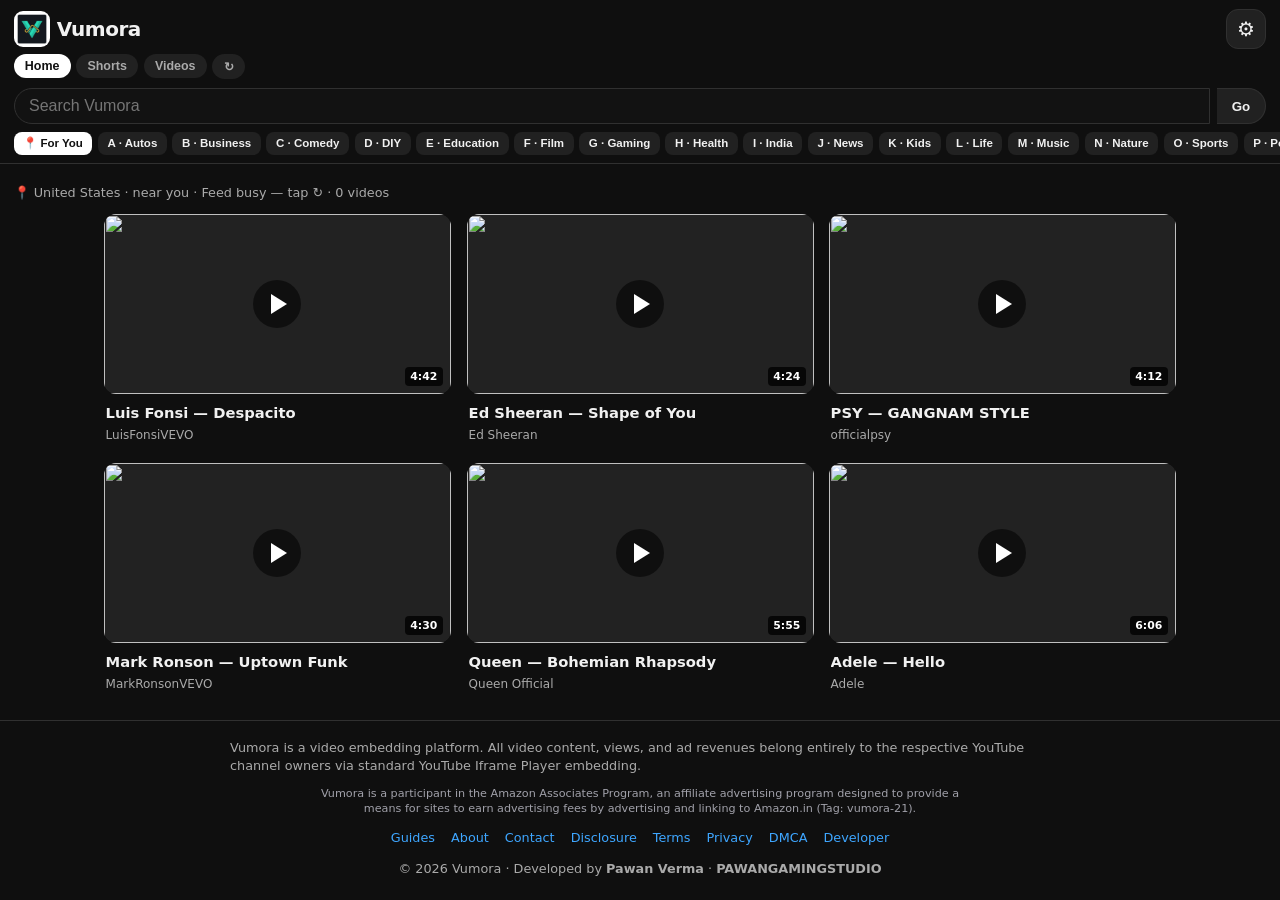
==== index.html @ 06082d38 "Add files via upload" ====
<!DOCTYPE html>
<html lang="en">
<head>
  <meta charset="UTF-8" />
  <meta name="viewport" content="width=device-width, initial-scale=1, viewport-fit=cover" />
  <meta name="theme-color" content="#0f0f0f" />
  <meta name="referrer" content="strict-origin-when-cross-origin" />
  <!-- SECURITY: Content Security Policy — strict self scripts/styles + allowed 3rd party connections -->
  <meta http-equiv="Content-Security-Policy" content="default-src 'self'; script-src 'self'; style-src 'self' 'unsafe-inline'; img-src 'self' https://i.ytimg.com data:; font-src 'self'; connect-src 'self' https://api.piped.private.coffee https://invidious.flokinet.to https://pipedapi.ducks.party https://yewtu.be https://invidious.f5.si https://get.geojs.io https://ipwho.is https://api.country.is; frame-src https://www.youtube-nocookie.com https://www.youtube.com; object-src 'none'; base-uri 'self'; form-action 'self'; frame-ancestors 'self'; manifest-src 'self'; worker-src 'self'; upgrade-insecure-requests" />
  <!-- SECURITY: Permissions Policy -->
  <meta http-equiv="Permissions-Policy" content="camera=(), microphone=(), geolocation=(), payment=(), usb=(), interest-cohort=(), browsing-topics=()" />
  
  <!-- SEO & Social Sharing Meta Tags -->
  <title>Vumora — Watch Trending Videos & Shorts Online Free</title>
  <meta name="description" content="Watch trending videos, shorts, music, and comedy on Vumora. Responsive, fast, location-aware video explorer with smart recommendations." />
  <meta name="keywords" content="vumora, trending videos, youtube shorts, hindi songs, cricket highlights, comedy clips, entertainment, viral videos" />
  <link rel="canonical" href="https://vumora.github.io/" />

  <!-- Open Graph / Facebook / WhatsApp -->
  <meta property="og:type" content="website" />
  <meta property="og:site_name" content="Vumora" />
  <meta property="og:title" content="Vumora — Watch Trending Videos & Shorts Online" />
  <meta property="og:description" content="Fast, seamless video explorer for trending videos, viral shorts, and music." />
  <meta property="og:url" content="https://vumora.github.io/" />
  <meta property="og:image" content="https://vumora.github.io/icon-512.png" />

  <!-- Twitter Card -->
  <meta name="twitter:card" content="summary" />
  <meta name="twitter:title" content="Vumora — Watch Trending Videos & Shorts Online" />
  <meta name="twitter:description" content="Fast, seamless video explorer for trending videos, viral shorts, and music." />
  <meta name="twitter:image" content="https://vumora.github.io/icon-512.png" />

  <!-- JSON-LD Structured Data for Google Search -->
  <script type="application/ld+json">
  {
    "@context": "https://schema.org",
    "@type": "WebSite",
    "name": "Vumora",
    "url": "https://vumora.github.io/",
    "description": "Watch trending videos, shorts, and music online.",
    "potentialAction": {
      "@type": "SearchAction",
      "target": "https://vumora.github.io/#q={search_term_string}",
      "query-input": "required name=search_term_string"
    }
  }
  </script>

  <link rel="manifest" href="manifest.json" />
  <link rel="apple-touch-icon" href="apple-touch-icon.png" />
  <meta name="apple-mobile-web-app-capable" content="yes" />
  <meta name="mobile-web-app-capable" content="yes" />
  <link rel="preconnect" href="https://i.ytimg.com" crossorigin />
  <link rel="preconnect" href="https://www.youtube-nocookie.com" />
  <link rel="preconnect" href="https://www.youtube.com" />
  <link rel="preconnect" href="https://s.ytimg.com" />
  <link rel="dns-prefetch" href="https://api.piped.private.coffee" />
  <link rel="dns-prefetch" href="https://pipedapi.ducks.party" />
  <link rel="dns-prefetch" href="https://invidious.f5.si" />
  <link rel="dns-prefetch" href="https://get.geojs.io" />
  <link rel="dns-prefetch" href="https://ipwho.is" />

  <script src="theme-init.js"></script>
  <link rel="stylesheet" href="style.css?v=26" />
  <style>
    /* Amazon affiliate disclosure bar के साथ ही दिखे — bar छिपा हो तो यह भी छिपा */
    #amzDisclosureNearBar { display: none; }
    body:has(#vumoraAmzBar[style*="display: block"]) #amzDisclosureNearBar { display: block; }

    /* ── FOOTER FIX (21 सितम्बर 2026) ──
       मोबाइल पर लिंक की लाइन स्क्रीन से बाहर निकल रही थी।
       अब लिंक अपने-आप नीचे की लाइन में चले जाएँगे (wrap)। */
    .footer-links { flex-wrap: wrap; row-gap: .45rem; }
    .footer-links a { white-space: nowrap; }
    .site-footer { padding-left: .8rem; padding-right: .8rem; overflow-x: hidden; }
    html.dark .amz-disclosure { color: #a1a1aa; }
  
    @media (max-width: 480px) {
      .footer-links { gap: .5rem .85rem; font-size: .8rem; }
      .site-footer .disclaimer { font-size: .76rem; }
      .amz-disclosure { font-size: .68rem; }
    }
  
    /* ── LIGHT MODE FIX (21 सितम्बर 2026) ──
       दिक्कत: style.css में .watch-dock का background हमेशा #000 (काला) था,
       पर title/meta का रंग theme से आता है। इसलिए LIGHT mode में काला text
       काले dock पर ग़ायब हो जाता था (डार्क mode ठीक था)।
       इलाज: light mode में dock सफ़ेद — dark mode बिल्कुल वैसा ही रहेगा। */
    html.light .watch-dock { background: #ffffff; box-shadow: 0 16px 44px rgba(0, 0, 0, .18); }
    html.light .watch-dock .dock-title { color: #18181b; }
    html.light .watch-dock .dock-meta { color: #52525b; }
    html.light .watch-dock .dock-nowtitle { color: #18181b; }
    /* Settings शीट का Close बटन भी light mode में सफ़ेद-on-सफ़ेद था */
    html.light .dock-close { color: #18181b; background: #f4f4f5; }
  </style>
</head>
<body>
  <div id="ptr" class="ptr" aria-hidden="true">Release to refresh</div>
  <header class="site-header" id="top">
    <div class="header-inner">
      <a class="brand" href="index.html">
        <img class="brand-logo" src="icon-192.png" width="36" height="36" alt="Vumora" />
        <span class="brand-name">Vumora</span>
      </a>
      <button type="button" class="settings-btn" id="settingsBtn" aria-label="Settings">⚙</button>
    </div>
    <nav class="header-nav" aria-label="Format">
      <button type="button" class="nav-btn is-active" data-filter="all" data-i18n="home">Home</button>
      <button type="button" class="nav-btn" data-filter="short" data-i18n="shorts">Shorts</button>
      <button type="button" class="nav-btn" data-filter="long" data-i18n="videos">Videos</button>
      <button type="button" class="nav-btn" id="refreshBtn" title="Refresh">↻</button>
    </nav>
    <form class="search-row" id="searchForm" action="#" autocomplete="off">
      <label class="sr-only" for="search">Search</label>
      <input id="search" type="search" placeholder="Search Vumora" enterkeyhint="search" />
      <button type="submit" class="search-go" aria-label="Search" data-i18n="go">Go</button>
    </form>
    <div id="azBar" class="az-bar" aria-label="Categories"></div>
  </header>

  <div id="settingsSheet" class="settings-sheet hidden" role="dialog" aria-label="Settings">
    <div class="settings-backdrop" id="settingsBackdrop"></div>
    <div class="settings-card">
      <div class="settings-head">
        <strong data-i18n="settings">Settings</strong>
        <button type="button" class="dock-close" id="settingsClose">Close</button>
      </div>
      <label class="set-label" data-i18n="language">Language</label>
      <select id="langSwitch" class="lang-switch" aria-label="Language"></select>
      <label class="set-label" data-i18n="region">Region</label>
      <select id="regionSwitch" class="lang-switch" aria-label="Region"></select>
      <p class="set-note" data-i18n="regionNote"></p>
      <label class="set-label" data-i18n="theme">Theme</label>
      <button type="button" class="theme-switch" id="themeSwitch" aria-label="Dark or light mode"></button>
      <button type="button" id="btnMenuInstall" class="set-link-btn">📲 Install App / Add to Home Screen</button>
      <a class="set-link" href="guides.html" style="color: #ff9900; font-weight: bold;">📝 Shopping Guides & Deals</a>
      <a class="set-link" href="dmca.html" data-i18n="dmca">DMCA</a>
      <a class="set-link" href="terms.html">Terms of Use</a>
      <a class="set-link" href="privacy.html">Privacy Policy</a>
      <a class="set-link" href="developer.html" data-i18n="developer">Developer</a>
    </div>
  </div>

  <!-- INSTALL APP & ADD TO HOME SCREEN MODAL -->
  <div id="installBanner" class="install-banner hidden">
    <div class="install-inner">
      <div class="install-info">
        <img src="icon-192.png" width="40" height="40" class="install-icon" alt="Vumora" />
        <div>
          <strong class="install-title">Vumora App</strong>
          <p class="install-desc">Install Vumora Web App for fast, smooth video experience</p>
        </div>
      </div>
      <div class="install-actions">
        <button type="button" id="btnInstallPwa" class="btn-install-pwa">📲 Install App</button>
        <button type="button" id="btnInstallClose" class="btn-install-close" aria-label="Close">✕</button>
      </div>
    </div>
  </div>

  <!-- Mini player: position:fixed — scroll karne par bhi apni jagah rehta hai, video chalti rehti hai -->
  <div id="watchDock" class="watch-dock hidden" data-mode="top">
    <div class="dock-bar">
      <span class="dock-dot" aria-hidden="true"></span>
      <span class="dock-now" data-i18n="nowPlaying">Now playing</span>
      <span class="dock-nowtitle" id="dockNowTitle"></span>
      <span class="dock-actions">
        <a class="dock-btn dock-wa" id="dockShareWa" href="#" target="_blank" rel="noopener" data-i18n-label="shareWa" aria-label="Share on WhatsApp" title="Share on WhatsApp">💬</a>
        <a class="dock-btn dock-open" id="dockOpen" href="https://www.youtube.com/" target="_blank" rel="noopener" data-i18n-label="openYt" aria-label="Open on YouTube" title="Open on YouTube">↗</a>
        <button type="button" class="dock-btn" id="dockSize" data-i18n-label="bigScreen" aria-label="Big screen" title="Big screen">⤢</button>
        <button type="button" class="dock-btn" id="dockClose" data-i18n-label="closePlayer" aria-label="Close player" title="Close player">✕</button>
      </span>
    </div>
    <div id="dockPlayer" class="dock-player ratio-16x9"></div>
    <div class="dock-info">
      <h2 id="dockTitle" class="dock-title"></h2>
      <p id="dockMeta" class="dock-meta"></p>
      <div class="dock-share-bar">
        <a id="dockWaLink" class="dock-wa-btn" href="#" target="_blank" rel="noopener">🟢 WhatsApp Pe Share Karein</a>
      </div>
    </div>
  </div>

  <main>
    <div id="vumoraShareBar" class="share-bar-wrap" style="display:none;">
      <a id="btnQuickShareWa" class="btn-quick-share-wa" href="#" target="_blank" rel="noopener">
        <span>🟢 Share Video on WhatsApp</span>
      </a>
    </div>
    <p class="amz-disclosure" id="amzDisclosureNearBar">
      🛍️ ये Amazon.in के affiliate लिंक हैं (Tag: <strong>vumora-21</strong>) — ख़रीदने पर हमें छोटा कमीशन मिलता है, आपको कोई अतिरिक्त ख़र्च नहीं। <a href="disclosure.html">विवरण</a>
    </p>
    <div id="vumoraAmzBar" class="amz-bar-wrap" style="display:none;"></div>
    <p class="status-bar" id="statusBar">Ready</p>
    <section id="videoGrid" class="video-grid" aria-label="Feed"></section>
    <p id="emptyState" class="empty-state hidden">No results.</p>
    <div id="scrollSentinel" class="sentinel" aria-hidden="true"></div>
  </main>

  <div id="shortsReel" class="shorts-reel hidden" aria-modal="true" role="dialog">
    <button type="button" class="reel-close" id="reelClose" aria-label="Close shorts">×</button>
    <div id="reelTrack" class="reel-track"></div>
  </div>

  <footer class="site-footer">
    <p class="disclaimer">
      Vumora is a video embedding platform. All video content, views, and ad revenues belong entirely to the respective YouTube channel owners via standard YouTube Iframe Player embedding.
    </p>
    <p class="amz-disclosure">
      Vumora is a participant in the Amazon Associates Program, an affiliate advertising program designed to provide a means for sites to earn advertising fees by advertising and linking to Amazon.in (Tag: vumora-21).
    </p>
    <p class="footer-links">
      <a href="guides.html">Guides</a>
      <a href="about.html">About</a>
      <a href="contact.html">Contact</a>
      <a href="disclosure.html">Disclosure</a>
      <a href="terms.html">Terms</a>
      <a href="privacy.html">Privacy</a>
      <a href="dmca.html">DMCA</a>
      <a href="developer.html">Developer</a>
    </p>
    <p class="copy">© <span id="year"></span> Vumora · Developed by <strong>Pawan Verma</strong> · <strong>PAWANGAMINGSTUDIO</strong></p>
  </footer>
  <script src="script.js?v=28" defer></script>
</body>
</html>
---- style.css ----
:root, html.dark {
  --bg: #0f0f0f;
  --elev: #212121;
  --card: #1a1a1a;
  --line: #303030;
  --text: #f1f1f1;
  --muted: #aaa;
  --red: #e11d48;
  --header: #0f0f0f;
  --search: #121212;
  --link: #3ea6ff;
  --radius: 12px;
  --safe: env(safe-area-inset-bottom, 0px);
}

html.light {
  --bg: #f4f4f5;
  --elev: #ffffff;
  --card: #ffffff;
  --line: #e4e4e7;
  --text: #18181b;
  --muted: #52525b;
  --red: #e11d48;
  --header: #ffffff;
  --search: #ffffff;
  --link: #0369a1;
}

*, *::before, *::after { box-sizing: border-box; }

/* NOTE: html/body par overflow-y:auto / touch-action:pan-y nahi rakhte —
   warna sticky header toot jata hai aur horizontal chip bar swipe nahi hoti. */
html { overflow-x: clip; }

body {
  margin: 0;
  background: var(--bg);
  color: var(--text);
  font-family: Roboto, system-ui, -apple-system, Segoe UI, Arial, sans-serif;
  font-size: 16px;
  line-height: 1.4;
  min-height: 100%;
  overflow-x: clip;
  /* player ke peeche content chhupna nahi chahiye (mini = neeche, top = upar) */
  padding-top: var(--dock-top, 0px);
  padding-bottom: var(--dock-space, 0px);
  transition: padding-top .18s ease, padding-bottom .18s ease;
  -webkit-text-size-adjust: 100%;
}

body.lock { overflow: hidden; }

img, iframe { border: 0; max-width: 100%; }
a { color: var(--link); text-decoration: none; }

.sr-only {
  position: absolute; width: 1px; height: 1px; overflow: hidden; clip: rect(0,0,0,0);
}

.ptr {
  position: sticky;
  top: 0;
  z-index: 70;
  height: 0;
  overflow: hidden;
  display: flex;
  align-items: flex-end;
  justify-content: center;
  color: var(--muted);
  font-size: 0.78rem;
  font-weight: 700;
  pointer-events: none;
  background: var(--header);
}
.ptr.show { height: 36px; padding-bottom: 6px; }

.site-header {
  position: sticky;
  top: 0;
  z-index: 50;
  background: var(--header);
  border-bottom: 1px solid var(--line);
}

.header-inner {
  display: flex;
  align-items: center;
  justify-content: space-between;
  padding: 0.55rem 0.85rem 0.3rem;
  gap: 0.5rem;
}

.brand {
  display: flex;
  align-items: center;
  gap: 0.45rem;
  color: var(--text);
  font-weight: 800;
  letter-spacing: -0.03em;
}

.brand-logo {
  width: 36px;
  height: 36px;
  border-radius: 9px;
  object-fit: cover;
  background: #12141a;
}

.brand-name { font-size: 1.25rem; }

.header-nav {
  display: flex;
  gap: 0.35rem;
  align-items: center;
  flex-wrap: nowrap;
  padding: 0 0.85rem 0.35rem;
}
.settings-btn {
  appearance: none;
  border: 1px solid var(--line);
  background: var(--elev);
  color: var(--text);
  width: 40px;
  height: 40px;
  border-radius: 12px;
  font-size: 1.25rem;
  cursor: pointer;
  flex: 0 0 auto;
}
.settings-sheet {
  position: fixed;
  inset: 0;
  z-index: 100;
  display: flex;
  align-items: flex-end;
  justify-content: center;
}
.settings-sheet.hidden { display: none !important; }
.settings-backdrop {
  position: absolute;
  inset: 0;
  background: rgba(0,0,0,.5);
}
.settings-card {
  position: relative;
  width: 100%;
  max-width: 420px;
  background: var(--elev);
  border: 1px solid var(--line);
  border-radius: 16px 16px 0 0;
  padding: 1rem 1rem calc(1.2rem + var(--safe));
  display: flex;
  flex-direction: column;
  gap: 0.55rem;
}
.settings-head {
  display: flex;
  justify-content: space-between;
  align-items: center;
  margin-bottom: 0.25rem;
}
.set-label { font-size: 0.78rem; color: var(--muted); font-weight: 700; }
.set-note { margin: -0.15rem 0 0.35rem; font-size: 0.72rem; color: var(--muted); }
.set-link {
  background: var(--bg);
  color: var(--text) !important;
  border-radius: 10px;
  padding: 0.65rem 0.75rem;
  font-weight: 700;
  text-decoration: none !important;
}

.nav-btn, .search-go, .az-chip, .dock-close {
  appearance: none;
  border: 0;
  cursor: pointer;
  font-weight: 700;
}

.nav-btn {
  background: var(--elev);
  color: var(--muted);
  border-radius: 999px;
  padding: 0.32rem 0.7rem;
  font-size: 0.78rem;
}

.nav-btn.is-active { background: #fff; color: #111; }

.search-row {
  display: flex;
  gap: 0.4rem;
  padding: 0.25rem 0.85rem 0.45rem;
}

#search {
  flex: 1;
  min-width: 0;
  background: var(--search);
  border: 1px solid var(--line);
  color: var(--text);
  border-radius: 40px 0 0 40px;
  padding: 0.5rem 0.9rem;
  font-size: 16px;
  outline: none;
}

.search-go {
  background: var(--elev);
  color: var(--text);
  border: 1px solid var(--line);
  border-left: 0;
  border-radius: 0 40px 40px 0;
  padding: 0 0.95rem;
}

.theme-switch {
  appearance: none;
  flex: 0 0 auto;
  width: 46px;
  height: 26px;
  border: 1px solid var(--line);
  border-radius: 999px;
  background: var(--elev);
  position: relative;
  cursor: pointer;
  padding: 0;
}
.theme-switch::after {
  content: "";
  position: absolute;
  top: 3px;
  left: 3px;
  width: 18px;
  height: 18px;
  border-radius: 50%;
  background: #fbbf24;
  transition: transform 0.18s ease;
}
html.light .theme-switch::after {
  transform: translateX(20px);
  background: #0f172a;
}

.az-bar {
  display: flex;
  flex-wrap: nowrap;
  gap: 0.35rem;
  overflow-x: auto;
  overflow-y: hidden;
  padding: 0 0.85rem 0.5rem;
  -webkit-overflow-scrolling: touch;
  touch-action: pan-x;
  scrollbar-width: none;
}
.az-bar::-webkit-scrollbar { display: none; }

.az-chip {
  flex: 0 0 auto;
  background: var(--elev);
  color: var(--text);
  border-radius: 8px;
  padding: 0.28rem 0.6rem;
  font-size: 0.72rem;
  white-space: nowrap;
}
.az-chip.is-active { background: #fff; color: #111; }
.az-for-you { background: var(--red); color: #fff; }
.az-for-you.is-active { background: #fff; color: #111; }

.more-menu { position: relative; margin: 0; }
.more-sum {
  list-style: none;
  cursor: pointer;
  background: var(--elev);
  color: var(--text);
  border-radius: 8px;
  width: 28px;
  height: 26px;
  display: flex;
  align-items: center;
  justify-content: center;
  font-size: 0.95rem;
}
.more-sum::-webkit-details-marker { display: none; }
.more-panel {
  position: absolute;
  right: 0;
  top: 120%;
  z-index: 80;
  min-width: 180px;
  background: var(--elev);
  border: 1px solid var(--line);
  border-radius: 10px;
  padding: 0.55rem;
  display: flex;
  flex-direction: column;
  gap: 0.4rem;
  box-shadow: 0 8px 24px rgba(0,0,0,.35);
}
.more-panel a {
  color: var(--text) !important;
  font-weight: 700;
  font-size: 0.85rem;
  text-decoration: none !important;
}
.lang-switch {
  width: 100%;
  background: var(--bg);
  color: var(--text);
  border: 1px solid var(--line);
  border-radius: 8px;
  padding: 0.32rem 0.45rem;
  font-size: 0.78rem;
  font-weight: 700;
}

/* ---------------- Mini player (FIXED) ----------------
   Pehle ye position:sticky tha, isi wajah se scroll karte hi
   chalti hui video bhi scroll ho jati thi. Ab fixed hai:
   page scroll ho ya na ho, player apni jagah rehta hai. */
.watch-dock {
  position: fixed;
  right: 14px;
  bottom: calc(14px + var(--safe));
  z-index: 95;
  width: min(400px, calc(100vw - 28px));
  background: #000;
  border: 1px solid var(--line);
  border-radius: 14px;
  overflow: hidden;
  box-shadow: 0 16px 44px rgba(0, 0, 0, .55);
  display: flex;
  flex-direction: column;
  animation: dockIn .18s ease;
  will-change: transform;
}
.watch-dock.hidden { display: none !important; }

/* Upar wala player (mobile default): screen ke TOP par fixed — YouTube app jaisa */
.watch-dock[data-mode="top"] {
  top: 0;
  bottom: auto;
  left: 0;
  right: 0;
  width: 100%;
  border-radius: 0 0 14px 14px;
  border-top: 0;
  border-left: 0;
  border-right: 0;
  animation: dockDropIn .18s ease;
}
.watch-dock[data-mode="top"] .dock-player { max-height: 40vh; }
.watch-dock[data-mode="top"] .dock-info { display: none; }

@keyframes dockDropIn {
  from { opacity: 0; transform: translateY(-14px); }
  to { opacity: 1; transform: none; }
}

.watch-dock[data-mode="wide"] {
  right: auto;
  left: 50%;
  transform: translateX(-50%);
  width: min(940px, calc(100vw - 28px));
  animation: none;
}

@keyframes dockIn {
  from { opacity: 0; transform: translateY(14px); }
  to { opacity: 1; transform: none; }
}

.dock-bar {
  display: flex;
  align-items: center;
  gap: .45rem;
  padding: .26rem .32rem .26rem .6rem;
  background: var(--elev);
  border-bottom: 1px solid var(--line);
  cursor: default;
}
.dock-dot {
  width: 8px;
  height: 8px;
  border-radius: 50%;
  background: var(--red);
  animation: dockPulse 1.6s ease-in-out infinite;
}
@keyframes dockPulse { 0%, 100% { opacity: 1; } 50% { opacity: .3; } }
.dock-now { font-size: .72rem; font-weight: 800; color: var(--muted); flex: 0 0 auto; }
.dock-nowtitle {
  flex: 1 1 auto;
  min-width: 0;
  overflow: hidden;
  text-overflow: ellipsis;
  white-space: nowrap;
  font-size: .76rem;
  font-weight: 700;
}
.dock-open { text-decoration: none; font-size: .95rem; }
.dock-actions { margin-left: auto; display: flex; gap: .3rem; flex: 0 0 auto; }
.dock-btn {
  appearance: none;
  border: 1px solid var(--line);
  background: var(--bg);
  color: var(--text);
  width: 30px;
  height: 30px;
  border-radius: 9px;
  font-size: .85rem;
  cursor: pointer;
  display: flex;
  align-items: center;
  justify-content: center;
  padding: 0;
}
.dock-btn:active { transform: scale(.93); }

.dock-player {
  position: relative;
  width: 100%;
  background: #111 center / cover no-repeat;
}
.watch-dock[data-mode="mini"] .dock-player { max-height: 42vh; }
.watch-dock[data-mode="wide"] .dock-player { max-height: 62vh; }

.dock-info { padding: .55rem .7rem .7rem; }
.watch-dock[data-mode="mini"] .dock-info { display: none; }
.watch-dock[data-mode="mini"] .dock-title { font-size: .82rem; }
.watch-dock[data-mode="mini"] .dock-nowtitle { display: none; }

.dock-player iframe, .reel-slide iframe {
  position: absolute;
  inset: 0;
  width: 100%;
  height: 100%;
  display: block;
  border: 0;
}

.dock-fallback {
  position: absolute;
  inset: 0;
  display: flex;
  align-items: center;
  justify-content: center;
  z-index: 1;
}

.ratio-16x9 { aspect-ratio: 16 / 9; }
.ratio-9x16 { aspect-ratio: 9 / 16; }

@media (max-width: 640px) {
  /* mobile: player hamesha UPAR (YouTube app jaisa). Bada mode = thoda bada player. */
  .watch-dock {
    right: 0;
    left: 0;
    top: 0;
    bottom: auto;
    padding-top: env(safe-area-inset-top, 0px);
    width: 100%;
    border-radius: 0 0 14px 14px;
    border-top: 0;
    border-left: 0;
    border-right: 0;
  }
  .watch-dock[data-mode="top"] .dock-player { max-height: 38vh; }
  .watch-dock[data-mode="wide"] {
    right: 0;
    left: 0;
    top: 0;
    bottom: auto;
    transform: none;
    width: 100%;
    border-radius: 0 0 14px 14px;
    animation: dockDropIn .18s ease;
  }
  .watch-dock[data-mode="wide"] .dock-player { max-height: 46vh; }
  .watch-dock .dock-now { display: none; }
  .dock-info { padding: .5rem .7rem .6rem; }
  .dock-title { font-size: .92rem; margin-bottom: .15rem; }
}

.dock-title { margin: 0 0 0.2rem; font-size: 1rem; }
.dock-meta { margin: 0 0 0.5rem; color: var(--muted); font-size: 0.8rem; }

.dock-close {
  background: var(--elev);
  color: #fff;
  border-radius: 8px;
  padding: 0.35rem 0.7rem;
  font-size: 0.8rem;
}

.status-bar {
  margin: 0;
  padding: 0.55rem 0.85rem 0;
  color: var(--muted);
  font-size: 0.8rem;
}

.video-grid {
  display: grid;
  grid-template-columns: 1fr;
  gap: 1rem;
  padding: 0.75rem 0.85rem 1.5rem;
}

@media (min-width: 640px) {
  .video-grid { grid-template-columns: repeat(2, 1fr); }
}
@media (min-width: 1024px) {
  .video-grid {
    grid-template-columns: repeat(3, 1fr);
    max-width: 1100px;
    margin: 0 auto;
  }
}

.card {
  background: transparent;
  min-width: 0;
  content-visibility: auto;
  contain-intrinsic-size: 260px;
}

.thumb-btn {
  appearance: none;
  display: block;
  width: 100%;
  padding: 0;
  border: 0;
  background: #000;
  border-radius: 12px;
  overflow: hidden;
  position: relative;
  cursor: pointer;
  color: inherit;
  text-decoration: none;
}

.thumb-btn img {
  width: 100%;
  aspect-ratio: 16 / 9;
  object-fit: cover;
  display: block;
  background: #222;
}

.card.is-short .thumb-btn img {
  aspect-ratio: 9 / 16;
  max-height: 380px;
  margin: 0 auto;
}

.play-glyph {
  position: absolute;
  inset: 0;
  margin: auto;
  width: 48px;
  height: 48px;
  border-radius: 50%;
  background: rgba(0,0,0,.55);
  pointer-events: none;
}
.play-glyph::after {
  content: "";
  position: absolute;
  left: 18px;
  top: 14px;
  border-style: solid;
  border-width: 10px 0 10px 16px;
  border-color: transparent transparent transparent #fff;
}

.badge {
  position: absolute;
  right: 8px;
  bottom: 8px;
  background: rgba(0,0,0,.8);
  color: #fff;
  font-size: 0.68rem;
  font-weight: 700;
  padding: 0.12rem 0.35rem;
  border-radius: 4px;
}
.badge.short { background: var(--red); }

.card.is-playing .thumb-btn { box-shadow: inset 0 0 0 2px var(--red); }
.card.is-playing .play-glyph { background: rgba(225, 29, 72, .75); }
.card.is-playing .thumb-btn::after {
  content: var(--np-text, "Now playing");
  position: absolute;
  left: 8px;
  top: 8px;
  background: var(--red);
  color: #fff;
  font-size: 0.64rem;
  font-weight: 800;
  padding: 0.14rem 0.42rem;
  border-radius: 4px;
  pointer-events: none;
}

.card-body { padding: 0.55rem 0.1rem 0.2rem; }
.card-title {
  margin: 0 0 0.2rem;
  font-size: 0.92rem;
  font-weight: 650;
  display: -webkit-box;
  -webkit-line-clamp: 2;
  -webkit-box-orient: vertical;
  overflow: hidden;
}
.card-meta { margin: 0; color: var(--muted); font-size: 0.75rem; }

.empty-state { text-align: center; color: var(--muted); padding: 1.5rem; }
.hidden { display: none !important; }
.sentinel { height: 1px; }

.shorts-reel {
  position: fixed;
  inset: 0;
  z-index: 100;               /* mini player (95) ke upar */
  background: #000;
}

.reel-close {
  position: absolute;
  top: calc(8px + env(safe-area-inset-top, 0px));
  right: 10px;
  z-index: 2;
  width: 40px;
  height: 40px;
  border: 0;
  border-radius: 50%;
  background: rgba(255,255,255,.15);
  color: #fff;
  font-size: 1.6rem;
  cursor: pointer;
}

.reel-track {
  height: 100%;
  overflow-y: auto;
  overscroll-behavior: contain;
  scroll-snap-type: y mandatory;
  touch-action: pan-y;
  -webkit-overflow-scrolling: touch;
}

.reel-slide {
  height: 100%;
  scroll-snap-align: start;
  display: flex;
  align-items: center;
  justify-content: center;
  position: relative;
}

.reel-frame {
  width: min(100%, 430px);
  height: 100%;
  max-height: 100%;
  background: #000;
}

.reel-cap {
  position: absolute;
  left: 12px;
  right: 12px;
  bottom: calc(18px + var(--safe));
  color: #fff;
  text-shadow: 0 1px 4px #000;
  font-size: 0.9rem;
  pointer-events: none;
}

.site-footer {
  border-top: 1px solid var(--line);
  padding: 1.1rem 0.85rem calc(1.4rem + var(--safe));
  color: var(--muted);
  font-size: 0.8rem;
}
.disclaimer { max-width: 820px; margin: 0 auto 0.7rem; }
.footer-links { display: flex; gap: 1rem; justify-content: center; }
.copy { text-align: center; margin: 0; }

.legal-page { max-width: 720px; margin: 0 auto; padding: 1.2rem 1rem 2rem; }
.legal-page .box {
  background: var(--card);
  border: 1px solid var(--line);
  border-radius: var(--radius);
  padding: 1rem;
}

/* ================================================================== *
 * Amazon Smart Affiliate Bar (Tag: vumora-21)
 * ================================================================== */
.amz-bar-wrap {
  margin: 10px 0 6px 0;
  display: block;
  animation: fadeInAmz 0.3s ease;
}
@keyframes fadeInAmz {
  from { opacity: 0; transform: translateY(-4px); }
  to { opacity: 1; transform: translateY(0); }
}
.amz-card-link {
  display: flex;
  align-items: center;
  justify-content: space-between;
  gap: 8px;
  background: #181d24;
  border: 1px solid #ff9900;
  border-radius: 9px;
  padding: 8px 12px;
  text-decoration: none;
  color: #fff;
  transition: all 0.2s ease;
  box-shadow: 0 2px 8px rgba(0,0,0,0.4);
}
.amz-card-link:hover, .amz-card-link:active {
  background: #232a35;
  border-color: #febd69;
  transform: translateY(-1px);
}
.amz-card-left {
  display: flex;
  align-items: center;
  gap: 8px;
  min-width: 0;
  flex: 1;
}
.amz-card-icon {
  font-size: 17px;
  line-height: 1;
  flex-shrink: 0;
}
.amz-card-text {
  font-size: 13px;
  font-weight: 600;
  color: #f3f4f6;
  white-space: nowrap;
  overflow: hidden;
  text-overflow: ellipsis;
}
.amz-badge-btn {
  background: linear-gradient(135deg, #ff9900, #e67a00);
  color: #000;
  font-size: 11px;
  font-weight: 700;
  padding: 4px 8px;
  border-radius: 5px;
  flex-shrink: 0;
  display: inline-flex;
  align-items: center;
  gap: 3px;
  letter-spacing: 0.3px;
}

/* Always show Amazon Bar under player */
.watch-dock .amz-bar-wrap {
  display: block !important;
  visibility: visible !important;
  opacity: 1 !important;
  padding: 6px 10px;
  background: var(--elev, #181d24);
  border-top: 1px solid rgba(255, 153, 0, 0.3);
  border-bottom: 1px solid var(--line, #2a2a2a);
}


/* Top Affiliate Bar in Main Feed */
.amz-bar-wrap {
  margin: 8px 12px 12px 12px !important;
  display: block !important;
}
.amz-card-link {
  display: flex !important;
  align-items: center !important;
  justify-content: space-between !important;
  gap: 10px !important;
  background: #1e242d !important;
  border: 1.5px solid #ff9900 !important;
  border-radius: 10px !important;
  padding: 10px 14px !important;
  text-decoration: none !important;
  color: #ffffff !important;
  box-shadow: 0 4px 14px rgba(0, 0, 0, 0.5) !important;
}
.amz-card-link:hover, .amz-card-link:active {
  background: #2a333f !important;
  border-color: #febd69 !important;
}
.amz-card-left {
  display: flex !important;
  align-items: center !important;
  gap: 10px !important;
  min-width: 0 !important;
  flex: 1 !important;
}
.amz-card-icon {
  font-size: 20px !important;
  line-height: 1 !important;
  flex-shrink: 0 !important;
}
.amz-card-text {
  font-size: 13.5px !important;
  font-weight: 600 !important;
  color: #ffffff !important;
  white-space: nowrap !important;
  overflow: hidden !important;
  text-overflow: ellipsis !important;
}
.amz-badge-btn {
  background: linear-gradient(135deg, #ff9900, #ffaa00) !important;
  color: #000000 !important;
  font-size: 12px !important;
  font-weight: 800 !important;
  padding: 6px 10px !important;
  border-radius: 6px !important;
  flex-shrink: 0 !important;
  letter-spacing: 0.3px !important;
}


/* ================================================================== *
 * Amazon Product Showcase Card (100% Legal & Safe)
 * ================================================================== */
.amz-showcase-wrap {
  margin: 10px 14px 14px 14px !important;
  display: block !important;
  clear: both;
}
.amz-card-box {
  background: linear-gradient(145deg, #181d24, #11151b) !important;
  border: 1.5px solid #ff9900 !important;
  border-radius: 12px !important;
  padding: 12px 14px !important;
  box-shadow: 0 6px 18px rgba(0, 0, 0, 0.6) !important;
  animation: amzFadeIn 0.35s ease-out;
}
@keyframes amzFadeIn {
  from { opacity: 0; transform: translateY(-6px); }
  to { opacity: 1; transform: translateY(0); }
}
.amz-header-row {
  display: flex !important;
  align-items: center !important;
  justify-content: space-between !important;
  margin-bottom: 8px !important;
  border-bottom: 1px solid rgba(255, 255, 255, 0.08) !important;
  padding-bottom: 6px !important;
}
.amz-brand-tag {
  display: flex !important;
  align-items: center !important;
  gap: 6px !important;
  flex-wrap: nowrap !important;
}
.amz-brand-label {
  font-weight: 900 !important;
  font-size: 11.5px !important;
  color: #ff9900 !important;
  letter-spacing: 0.5px !important;
  text-transform: uppercase !important;
  white-space: nowrap !important;
}
.amz-badge-text {
  background: #ff9900 !important;
  color: #111 !important;
  font-size: 9.5px !important;
  font-weight: 800 !important;
  padding: 1px 6px !important;
  border-radius: 4px !important;
  text-transform: uppercase !important;
  white-space: nowrap !important;
}
.amz-category-chip {
  font-size: 10.5px !important;
  color: #9ca3af !important;
  background: rgba(255, 255, 255, 0.05) !important;
  padding: 2px 7px !important;
  border-radius: 20px !important;
  white-space: nowrap !important;
}
@media (max-width: 380px) {
  .amz-category-chip { display: none !important; }
}
.amz-body-row {
  display: flex !important;
  align-items: center !important;
  gap: 12px !important;
  margin-bottom: 10px !important;
}
.amz-product-icon {
  font-size: 38px !important;
  line-height: 1 !important;
  background: rgba(255, 255, 255, 0.06) !important;
  border-radius: 10px !important;
  padding: 8px !important;
  display: flex !important;
  align-items: center !important;
  justify-content: center !important;
  flex-shrink: 0 !important;
  border: 1px solid rgba(255, 153, 0, 0.2) !important;
}
.amz-details {
  flex: 1 !important;
  min-width: 0 !important;
}
.amz-prod-title {
  margin: 0 0 3px 0 !important;
  font-size: 13.5px !important;
  font-weight: 700 !important;
  color: #ffffff !important;
  line-height: 1.3 !important;
}
.amz-prod-tagline {
  margin: 0 0 4px 0 !important;
  font-size: 11.5px !important;
  color: #9ca3af !important;
  line-height: 1.2 !important;
}
.amz-meta-rating {
  display: flex !important;
  align-items: center !important;
  gap: 6px !important;
}
.amz-stars {
  font-size: 11px !important;
  letter-spacing: 1px !important;
}
.amz-rating-num {
  font-size: 11px !important;
  font-weight: 600 !important;
  color: #febd69 !important;
}
.amz-action-row {
  margin-top: 8px !important;
}
.amz-buy-btn {
  display: flex !important;
  align-items: center !important;
  justify-content: space-between !important;
  background: linear-gradient(135deg, #ff9900, #f08804) !important;
  color: #111111 !important;
  font-size: 13px !important;
  font-weight: 800 !important;
  padding: 9px 14px !important;
  border-radius: 8px !important;
  text-decoration: none !important;
  box-shadow: 0 2px 10px rgba(240, 136, 4, 0.4) !important;
  transition: all 0.2s ease !important;
}
.amz-buy-btn:hover, .amz-buy-btn:active {
  background: linear-gradient(135deg, #febd69, #ff9900) !important;
  transform: translateY(-1px) !important;
}
.amz-arrow {
  background: rgba(0, 0, 0, 0.15) !important;
  padding: 3px 8px !important;
  border-radius: 5px !important;
  font-size: 11.5px !important;
}
.amz-disclaimer-note {
  margin-top: 8px !important;
  font-size: 9.5px !important;
  color: #6b7280 !important;
  text-align: center !important;
  line-height: 1.2 !important;
}


/* ================================================================== *
 * Vumora Viral WhatsApp Share & Top Nav Deals (100% Legal & Safe)
 * ================================================================== */
.nav-deals-btn {
  appearance: none;
  border: 1px solid rgba(255, 153, 0, 0.4);
  background: linear-gradient(135deg, #ff9900, #f08804);
  color: #111111 !important;
  font-weight: 800;
  font-size: .82rem;
  padding: .35rem .8rem;
  border-radius: 999px;
  cursor: pointer;
  text-decoration: none;
  display: inline-flex;
  align-items: center;
  gap: 4px;
  white-space: nowrap;
  box-shadow: 0 2px 6px rgba(240, 136, 4, 0.35);
  transition: transform 0.15s ease, opacity 0.15s ease;
}
.nav-deals-btn:hover, .nav-deals-btn:active {
  transform: scale(0.97);
  opacity: 0.95;
}

.dock-wa {
  color: #25D366 !important;
  text-decoration: none;
  font-size: .95rem;
}
.dock-share-bar {
  margin-top: 8px;
}
.dock-wa-btn {
  display: inline-flex;
  align-items: center;
  gap: 6px;
  background: #25D366;
  color: #ffffff !important;
  font-size: 11.5px;
  font-weight: 700;
  padding: 5px 12px;
  border-radius: 6px;
  text-decoration: none;
  box-shadow: 0 2px 6px rgba(37, 211, 102, 0.3);
  transition: transform 0.15s ease, background 0.15s ease;
}
.dock-wa-btn:hover, .dock-wa-btn:active {
  transform: translateY(-1px);
  background: #20ba5a;
}

.amz-trust-pill {
  display: inline-flex;
  align-items: center;
  background: rgba(255, 153, 0, 0.15) !important;
  color: #febd69 !important;
  font-size: 10px !important;
  font-weight: 800 !important;
  padding: 2px 6px !important;
  border-radius: 4px !important;
  border: 1px solid rgba(255, 153, 0, 0.3) !important;
  letter-spacing: 0.3px !important;
  text-transform: uppercase !important;
}

.amz-disclosure {
  font-size: .7rem;
  color: #71717a;
  max-width: 640px;
  margin: 6px auto 0;
  line-height: 1.35;
  text-align: center;
}

/* Quick WhatsApp Share Bar */
.share-bar-wrap {
  margin: 10px 14px 2px 14px !important;
  clear: both;
}
.btn-quick-share-wa {
  display: flex !important;
  align-items: center !important;
  justify-content: center !important;
  background: #25D366 !important;
  color: #ffffff !important;
  font-size: 13px !important;
  font-weight: 800 !important;
  padding: 8px 14px !important;
  border-radius: 999px !important;
  text-decoration: none !important;
  box-shadow: 0 2px 8px rgba(37, 211, 102, 0.35) !important;
  transition: transform 0.15s ease, background 0.15s ease !important;
}
.btn-quick-share-wa:hover, .btn-quick-share-wa:active {
  transform: translateY(-1px) !important;
  background: #20ba5a !important;
}
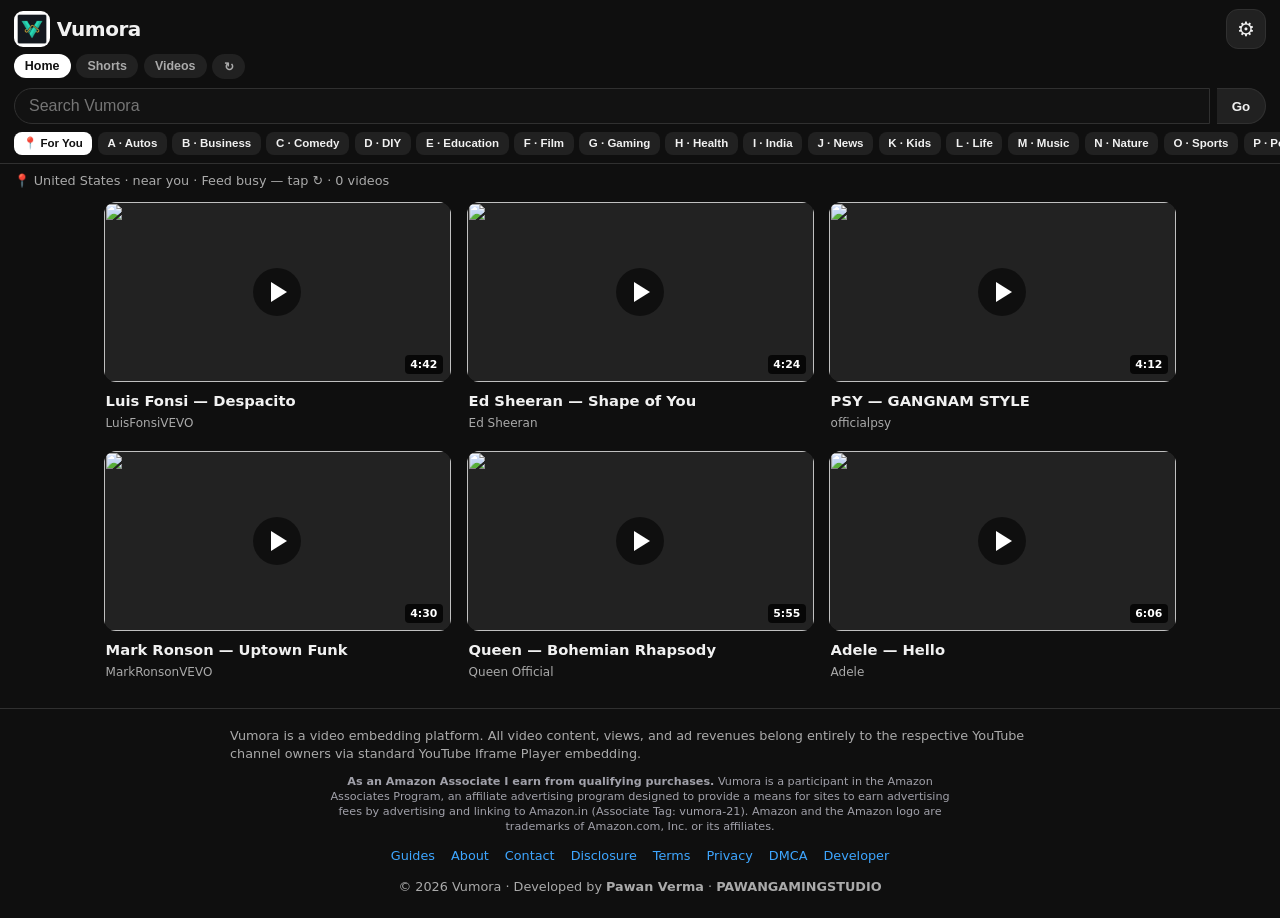
==== commit 23c3b416: "Add files via upload" ====
--- a/index.html
+++ b/index.html
@@ -61,11 +61,27 @@
   <link rel="dns-prefetch" href="https://ipwho.is" />
 
   <script src="theme-init.js"></script>
-  <link rel="stylesheet" href="style.css?v=26" />
+  <link rel="stylesheet" href="style.css?v=29" />
   <style>
-    /* Amazon affiliate disclosure bar के साथ ही दिखे — bar छिपा हो तो यह भी छिपा */
-    #amzDisclosureNearBar { display: none; }
-    body:has(#vumoraAmzBar[style*="display: block"]) #amzDisclosureNearBar { display: block; }
+    /* Amazon affiliate disclosure — sirf jab card .is-on ho (close par dono hide) */
+    #amzDisclosureNearBar { display: none; margin: 8px 14px 0; font-size: .78rem; line-height: 1.35; }
+    #amzDisclosureNearBar.is-on { display: block; }
+    #amzDisclosureNearBar a { text-decoration: underline; }
+    .amz-paid-tag {
+      margin: 0 0 8px 0;
+      font-size: 11px;
+      font-weight: 700;
+      color: #febd69;
+      letter-spacing: 0.2px;
+    }
+    html.light .amz-paid-tag { color: #b45309; }
+    html.light .amz-card-box {
+      background: linear-gradient(145deg, #ffffff, #f8fafc) !important;
+      border-color: #f59e0b !important;
+    }
+    html.light .amz-prod-title { color: #18181b !important; }
+    html.light .amz-prod-tagline { color: #52525b !important; }
+    html.light .amz-disclaimer-note { color: #71717a !important; }
 
     /* ── FOOTER FIX (21 सितम्बर 2026) ──
        मोबाइल पर लिंक की लाइन स्क्रीन से बाहर निकल रही थी।
@@ -92,6 +108,27 @@
     html.light .watch-dock .dock-nowtitle { color: #18181b; }
     /* Settings शीट का Close बटन भी light mode में सफ़ेद-on-सफ़ेद था */
     html.light .dock-close { color: #18181b; background: #f4f4f5; }
+
+    /* ── LIGHT MODE ACTIVE-CHIP FIX (21 सितम्बर 2026) ──
+       दिक्कत: style.css में चुनी हुई कैटेगरी/टैब का रंग सफ़ेद (background:#fff)
+       hardcoded था — .nav-btn.is-active, .az-chip.is-active, .az-for-you.is-active
+       Dark mode में सफ़ेद pill काली पट्टी पर चमक जाता था, पर LIGHT mode में
+       सफ़ेद-on-सफ़ेद = पता ही नहीं चलता कि कौन-सी चुनी है (contrast 1.0:1).
+       इलाज: light mode में चुनी हुई chip/Tab को काला (उलटा) — जैसे dark mode
+       में सफ़ेद होती है। Dark mode बिल्कुल अछूता रहेगा (नियम सिर्फ़ html.light पर)। */
+    html.light .nav-btn.is-active,
+    html.light .az-chip.is-active,
+    html.light .az-for-you.is-active {
+      background: #18181b;
+      color: #ffffff;
+      box-shadow: 0 1px 5px rgba(0, 0, 0, .28);
+    }
+    /* जो chips चुनी नहीं हैं, उन्हें light mode में हल्की border — ताकि सफ़ेद
+       chip सफ़ेद background पर धुँधली न लगे (dark mode अछूता)। */
+    html.light .az-chip:not(.is-active):not(.az-for-you),
+    html.light .nav-btn:not(.is-active) {
+      border: 1px solid var(--line);
+    }
   </style>
 </head>
 <body>
@@ -187,10 +224,9 @@
         <span>🟢 Share Video on WhatsApp</span>
       </a>
     </div>
-    <p class="amz-disclosure" id="amzDisclosureNearBar">
-      🛍️ ये Amazon.in के affiliate लिंक हैं (Tag: <strong>vumora-21</strong>) — ख़रीदने पर हमें छोटा कमीशन मिलता है, आपको कोई अतिरिक्त ख़र्च नहीं। <a href="disclosure.html">विवरण</a>
-    </p>
-    <div id="vumoraAmzBar" class="amz-bar-wrap" style="display:none;"></div>
+    <!-- Near-bar duplicate disclosure hata diya: poora statement Amazon card ke andar pehle se hai.
+         Footer + card + guides pe Associate line rehti hai (Amazon requirement). -->
+    <div id="vumoraAmzBar" class="amz-showcase-wrap" style="display:none;" aria-hidden="true"></div>
     <p class="status-bar" id="statusBar">Ready</p>
     <section id="videoGrid" class="video-grid" aria-label="Feed"></section>
     <p id="emptyState" class="empty-state hidden">No results.</p>
@@ -207,7 +243,9 @@
       Vumora is a video embedding platform. All video content, views, and ad revenues belong entirely to the respective YouTube channel owners via standard YouTube Iframe Player embedding.
     </p>
     <p class="amz-disclosure">
-      Vumora is a participant in the Amazon Associates Program, an affiliate advertising program designed to provide a means for sites to earn advertising fees by advertising and linking to Amazon.in (Tag: vumora-21).
+      <strong>As an Amazon Associate I earn from qualifying purchases.</strong>
+      Vumora is a participant in the Amazon Associates Program, an affiliate advertising program designed to provide a means for sites to earn advertising fees by advertising and linking to Amazon.in (Associate Tag: vumora-21).
+      Amazon and the Amazon logo are trademarks of Amazon.com, Inc. or its affiliates.
     </p>
     <p class="footer-links">
       <a href="guides.html">Guides</a>
@@ -221,6 +259,6 @@
     </p>
     <p class="copy">© <span id="year"></span> Vumora · Developed by <strong>Pawan Verma</strong> · <strong>PAWANGAMINGSTUDIO</strong></p>
   </footer>
-  <script src="script.js?v=28" defer></script>
+  <script src="script.js?v=31" defer></script>
 </body>
 </html>
--- a/style.css
+++ b/style.css
@@ -701,8 +701,11 @@
  * ================================================================== */
 .amz-bar-wrap {
   margin: 10px 0 6px 0;
-  display: block;
+  display: none; /* default hidden — only .is-on shows (closeDock fix 22-Sep-2026) */
   animation: fadeInAmz 0.3s ease;
+}
+.amz-bar-wrap.is-on {
+  display: block !important;
 }
 @keyframes fadeInAmz {
   from { opacity: 0; transform: translateY(-4px); }
@@ -761,8 +764,8 @@
   letter-spacing: 0.3px;
 }
 
-/* Always show Amazon Bar under player */
-.watch-dock .amz-bar-wrap {
+/* Dock-scoped bar (only when player open + .is-on) */
+.watch-dock .amz-bar-wrap.is-on {
   display: block !important;
   visibility: visible !important;
   opacity: 1 !important;
@@ -772,10 +775,12 @@
   border-bottom: 1px solid var(--line, #2a2a2a);
 }
 
-
-/* Top Affiliate Bar in Main Feed */
+/* Top Affiliate Bar in Main Feed — HIDDEN by default; .is-on pe dikhe */
 .amz-bar-wrap {
   margin: 8px 12px 12px 12px !important;
+  display: none;
+}
+.amz-bar-wrap.is-on {
   display: block !important;
 }
 .amz-card-link {
@@ -832,8 +837,11 @@
  * ================================================================== */
 .amz-showcase-wrap {
   margin: 10px 14px 14px 14px !important;
+  display: none; /* default hidden — close player = hide card (22-Sep-2026) */
+  clear: both;
+}
+.amz-showcase-wrap.is-on {
   display: block !important;
-  clear: both;
 }
 .amz-card-box {
   background: linear-gradient(145deg, #181d24, #11151b) !important;
@@ -1074,3 +1082,22 @@
   transform: translateY(-1px) !important;
   background: #20ba5a !important;
 }
+
+/* ==================================================================
+   LIGHT MODE ACTIVE-CHIP FIX (21 सितम्बर 2026)
+   पहले .nav-btn.is-active / .az-chip.is-active / .az-for-you.is-active का
+   background #fff hardcoded था → light mode में सफ़ेद-on-सफ़ेद (contrast 1.0:1),
+   चुनी हुई कैटेगरी दिखती ही नहीं थी। अब light mode में चुनी हुई chip/Tab काली।
+   Dark mode बिल्कुल अछूता (नियम सिर्फ़ html.light पर हैं)।
+   ================================================================== */
+html.light .nav-btn.is-active,
+html.light .az-chip.is-active,
+html.light .az-for-you.is-active {
+  background: #18181b;
+  color: #ffffff;
+  box-shadow: 0 1px 5px rgba(0, 0, 0, .28);
+}
+html.light .az-chip:not(.is-active):not(.az-for-you),
+html.light .nav-btn:not(.is-active) {
+  border: 1px solid var(--line);
+}
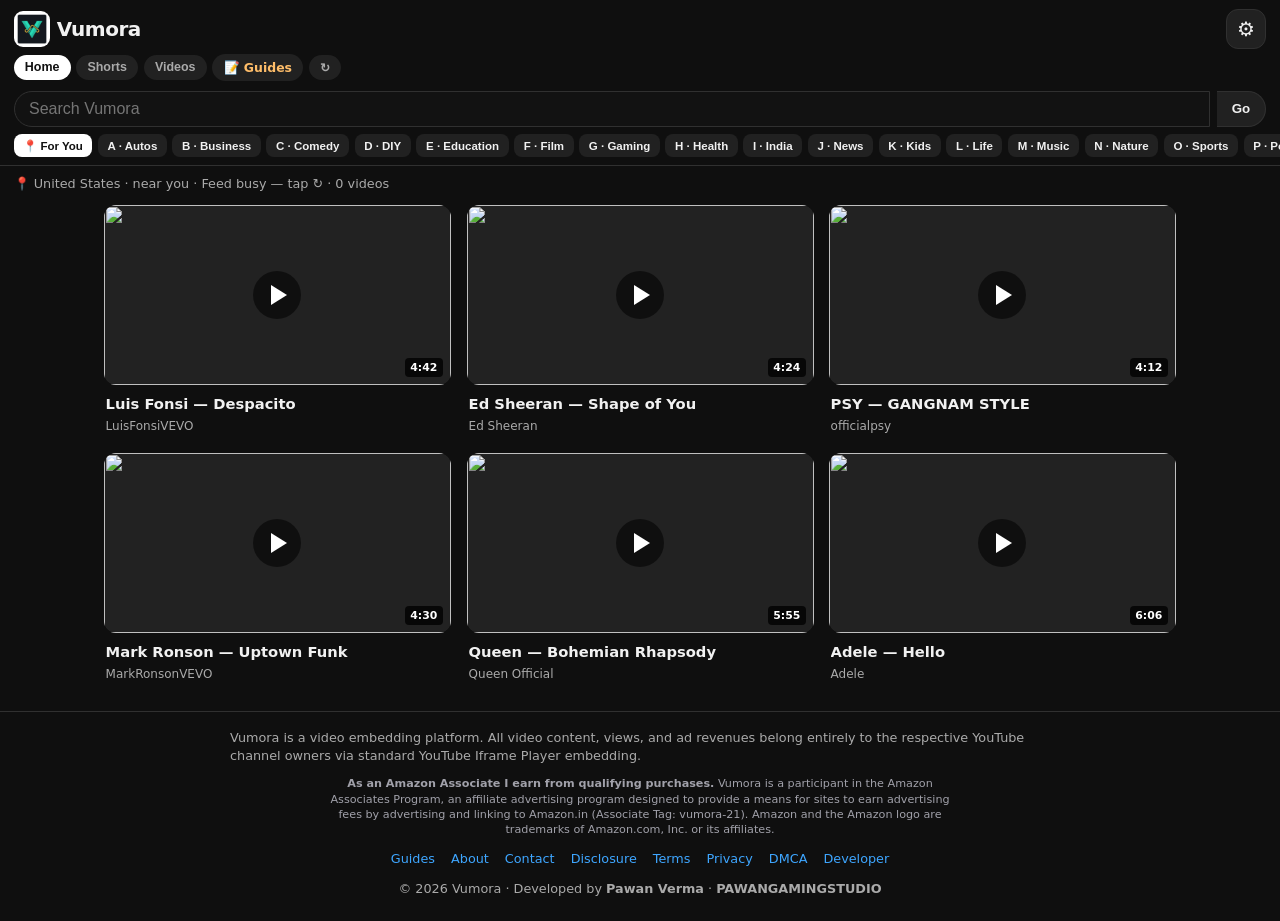
==== commit b56e8882: "Add files via upload" ====
--- a/index.html
+++ b/index.html
@@ -6,7 +6,7 @@
   <meta name="theme-color" content="#0f0f0f" />
   <meta name="referrer" content="strict-origin-when-cross-origin" />
   <!-- SECURITY: Content Security Policy — strict self scripts/styles + allowed 3rd party connections -->
-  <meta http-equiv="Content-Security-Policy" content="default-src 'self'; script-src 'self'; style-src 'self' 'unsafe-inline'; img-src 'self' https://i.ytimg.com data:; font-src 'self'; connect-src 'self' https://api.piped.private.coffee https://invidious.flokinet.to https://pipedapi.ducks.party https://yewtu.be https://invidious.f5.si https://get.geojs.io https://ipwho.is https://api.country.is; frame-src https://www.youtube-nocookie.com https://www.youtube.com; object-src 'none'; base-uri 'self'; form-action 'self'; frame-ancestors 'self'; manifest-src 'self'; worker-src 'self'; upgrade-insecure-requests" />
+  <meta http-equiv="Content-Security-Policy" content="default-src 'self'; script-src 'self'; style-src 'self' 'unsafe-inline'; img-src 'self' https://i.ytimg.com data:; font-src 'self'; connect-src 'self' https://noembed.com https://api.piped.private.coffee https://invidious.flokinet.to https://pipedapi.ducks.party https://yewtu.be https://invidious.f5.si https://get.geojs.io https://ipwho.is https://api.country.is; frame-src https://www.youtube-nocookie.com https://www.youtube.com; object-src 'none'; base-uri 'self'; form-action 'self'; frame-ancestors 'self'; manifest-src 'self'; worker-src 'self'; upgrade-insecure-requests" />
   <!-- SECURITY: Permissions Policy -->
   <meta http-equiv="Permissions-Policy" content="camera=(), microphone=(), geolocation=(), payment=(), usb=(), interest-cohort=(), browsing-topics=()" />
   
@@ -145,6 +145,7 @@
       <button type="button" class="nav-btn is-active" data-filter="all" data-i18n="home">Home</button>
       <button type="button" class="nav-btn" data-filter="short" data-i18n="shorts">Shorts</button>
       <button type="button" class="nav-btn" data-filter="long" data-i18n="videos">Videos</button>
+      <a href="guides.html" class="nav-btn" style="text-decoration:none;display:inline-flex;align-items:center;color:#febd69;font-weight:600;">📝 Guides</a>
       <button type="button" class="nav-btn" id="refreshBtn" title="Refresh">↻</button>
     </nav>
     <form class="search-row" id="searchForm" action="#" autocomplete="off">
@@ -259,6 +260,6 @@
     </p>
     <p class="copy">© <span id="year"></span> Vumora · Developed by <strong>Pawan Verma</strong> · <strong>PAWANGAMINGSTUDIO</strong></p>
   </footer>
-  <script src="script.js?v=31" defer></script>
+  <script src="script.js?v=32" defer></script>
 </body>
 </html>
